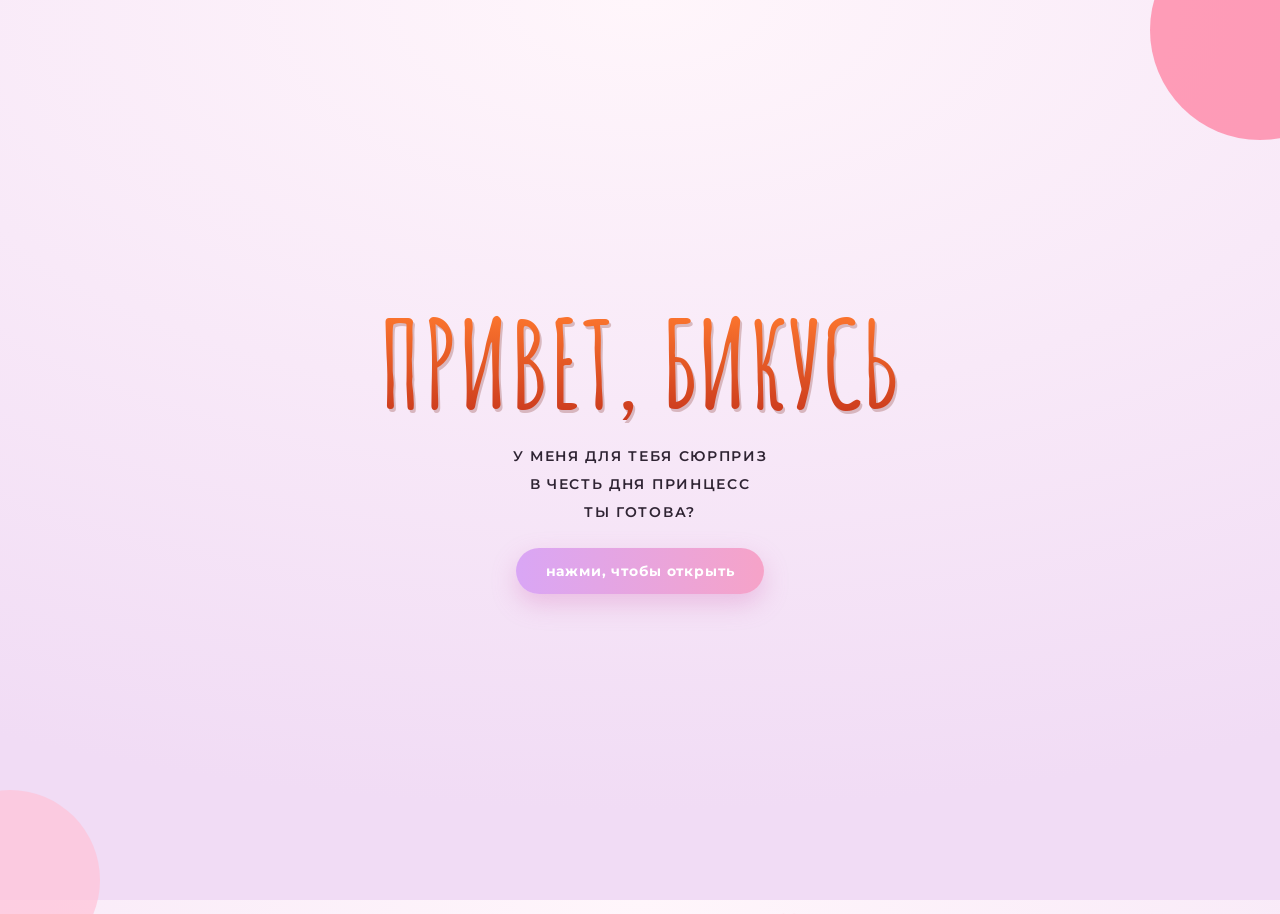
==== index.html @ 3418d398 "делай" ====
<!doctype html>
<html lang="ru">
<head>
<meta charset="utf-8">
<meta name="viewport" content="width=device-width, initial-scale=1, viewport-fit=cover">
<title>Письмо для принцессы</title>
<link rel="stylesheet" href="https://fonts.googleapis.com/css2?family=Amatic+SC:wght@700&family=Montserrat:wght@500;600;700&display=swap">
<link rel="stylesheet" href="style.css">
</head>
<body>

<div class="blob b1"></div>
<div class="blob b2"></div>
<div id="floaters"></div>

<main class="stage">

  <!-- ЭКРАН 1: приветствие -->
  <section class="screen on" id="s-intro">
    <h1>Привет, Бикусь </h1>
    <p class="sub">у меня для тебя сюрприз<br>в честь дня принцесс<br>ты готова?</p>
    <button class="btn pulse" id="go-open" type="button">нажми, чтобы открыть</button>
  </section>

  <!-- ЭКРАН 2: конверт -->
  <section class="screen" id="s-env">
    <div class="env-wrap">
      <button class="env" id="env" type="button" aria-label="Конверт">
        <div class="env-back"></div>
        <div class="paper">Самой красивой девочке</div>
        <div class="env-front"></div>
        <div class="flap"></div>
        <div class="seal">❤</div>
      </button>
    </div>
    <p class="hint" id="env-hint">(нажми, чтобы открыть конверт)</p>
  </section>

  <!-- ЭКРАН 3: письмо. Каждый <p> это один абзац. Можно добавлять и удалять. -->
  <section class="screen" id="s-letter">
    <article class="letter">
      <h2>Самой красивой девочке</h2>
      <p>Слов не хватит, чтобы сказать, как много ты для меня значишь.</p>
      <p>При каждой встрече с тобой даже самые обычные дни становятся ярче, а в любых местах уютно.</p>
      <p>Сегодня день принцесс, а значит и твой день тоже.</p>
    </article>
    <button class="btn dark" id="to-memories" type="button">Нажми чтобы открыть следующую страницу</button>
  </section>

  <!-- ЭКРАН 4: воспоминания. Один <figure> это одно фото.
       src это путь к картинке, подпись внутри <figcaption>.
       Хочешь ещё фото: скопируй целый <figure>...</figure> и поменяй src и подпись. -->
  <section class="screen" id="s-mem">
    <h3>твоя галлеря чтоли</h3>
    <div class="gallery">
      <button class="nav" id="prev" type="button" aria-label="Назад">‹</button>

      <figure class="photo">
        <img src="photos/1.jpg" alt="Фото 1">
        <figcaption class="cap">самая красивая девочка</figcaption>
      </figure>

      <figure class="photo">
        <img src="photos/2.jpg" alt="Фото 2">
        <figcaption class="cap">я влюблен в тебя с этих времен</figcaption>
      </figure>

      <figure class="photo">
        <img src="photos/3.jpg" alt="Фото 3">
        <figcaption class="cap">надеюсь что у неё все получится</figcaption>
      </figure>

      <figure class="photo">
        <img src="photos/4.jpg" alt="Фото 4">
        <figcaption class="cap">букет из твоего имени</figcaption>
      </figure>


      <button class="nav" id="next" type="button" aria-label="Вперёд">›</button>
    </div>
    <div class="dots" id="dots"></div>
    <button class="btn" id="to-final" type="button" hidden>дальше</button>
  </section>

  <!-- ЭКРАН 5: финал -->
  <section class="screen" id="s-final">
    <div class="final">
      <h2>И на этом пока всё</h2>
      <p>Надеюсь что у тя всё получится в твоем блоге.<br>ну и всего наилучшего по базе</p>
      <svg class="dancer" viewBox="0 0 120 130" role="img" aria-label="Танцующее сердечко">
        <g stroke="#7a2a52" stroke-width="5" stroke-linecap="round" fill="none">
          <path d="M44 100 L32 124 L20 124"/><path d="M76 100 L90 120 L102 114"/>
          <path d="M24 66 L8 82"/><path d="M96 66 L112 48"/>
        </g>
        <path d="M60 104 C14 72 10 34 34 22 C48 15 58 24 60 32 C62 24 72 15 86 22 C110 34 106 72 60 104 Z" fill="#ff6fa5" stroke="#7a2a52" stroke-width="4" stroke-linejoin="round"/>
        <circle cx="46" cy="52" r="4.5" fill="#7a2a52"/><circle cx="74" cy="52" r="4.5" fill="#7a2a52"/>
        <path d="M50 66 Q60 76 70 66" stroke="#7a2a52" stroke-width="4" stroke-linecap="round" fill="none"/>
        <circle cx="38" cy="62" r="5" fill="#ff9fc2"/><circle cx="82" cy="62" r="5" fill="#ff9fc2"/>
      </svg>
      <button class="replay" id="replay" type="button">(нажми, чтобы посмотреть ещё раз)</button>
    </div>
  </section>

</main>

<script src="script.js"></script>
</body>
</html>
---- style.css ----
/* Layout: одна сцена на весь экран, пять экранов сменяют друг друга (приветствие, конверт, письмо, воспоминания, финал) */
:root {
  --bg-a: #fff6fb;
  --bg-b: #f1dcf5;
  --pink: #ff5c8a;
  --pink-soft: #ffc2d8;
  --orange: #e8501f;
  --red: #d8452b;
  --red-dark: #b3341f;
  --ink: #2f2433;
  --paper: #fffdf8;
  --font-display: "Amatic SC", "Comic Sans MS", cursive;
  --font-body: "Montserrat", system-ui, sans-serif;
  color-scheme: light;
}
* { box-sizing: border-box; }
[hidden] { display: none !important; }
html, body { height: 100%; }
body {
  margin: 0;
  background: radial-gradient(120% 90% at 50% 0%, var(--bg-a) 0%, var(--bg-b) 100%);
  color: var(--ink);
  font-family: var(--font-body);
  overflow: hidden;
  padding-left: max(16px, env(safe-area-inset-left, 0px));
  padding-right: max(16px, env(safe-area-inset-right, 0px));
}
button { font: inherit; cursor: pointer; }
:focus-visible { outline: 3px solid var(--orange); outline-offset: 3px; }

/* фоновые пятна и сердечки */
.blob { position: fixed; border-radius: 50%; background: var(--pink-soft); opacity: .7; pointer-events: none; }
.blob.b1 { width: 220px; height: 220px; right: -90px; top: -80px; background: #ff7a9c; }
.blob.b2 { width: 180px; height: 180px; left: -80px; bottom: -70px; }
.float { position: fixed; bottom: -40px; color: var(--pink); opacity: .35; pointer-events: none; animation: rise linear infinite; }
@keyframes rise { to { transform: translateY(-115vh) rotate(25deg); opacity: 0; } }

.stage { position: relative; height: 100%; }
.screen {
  position: absolute; inset: 0;
  display: flex; flex-direction: column; align-items: center; justify-content: center;
  gap: 22px; text-align: center;
  padding-block: 24px;
  opacity: 0; visibility: hidden; transform: translateY(14px);
  transition: opacity .6s ease, transform .6s ease, visibility 0s linear .6s;
  overflow-y: auto;
}
.screen.on { opacity: 1; visibility: visible; transform: none; transition-delay: 0s; }

/* 1. приветствие */
h1 {
  font-family: var(--font-display); font-weight: 700;
  font-size: clamp(64px, 17vw, 120px); line-height: .95; margin: 0;
  letter-spacing: 1px; text-transform: uppercase;
  background: linear-gradient(180deg, #ff7a2f 0%, #c9381d 100%);
  -webkit-background-clip: text; background-clip: text; color: transparent;
  filter: drop-shadow(2px 3px 0 rgba(120, 30, 20, .25));
  text-wrap: balance;
}
.sub { margin: 0; font-weight: 600; font-size: 14px; letter-spacing: .12em; text-transform: uppercase; line-height: 2; }
.btn {
  border: 0; border-radius: 999px; padding: 14px 30px;
  background: linear-gradient(90deg, #d9a6f5, #f6a3c8); color: #fff;
  font-weight: 700; font-size: 14px; letter-spacing: .06em;
  box-shadow: 0 10px 24px rgba(214, 120, 190, .35);
  transition: transform .2s ease, box-shadow .2s ease;
}
.btn:hover { transform: translateY(-2px); box-shadow: 0 14px 28px rgba(214, 120, 190, .45); }
.btn.dark { background: var(--ink); box-shadow: 0 10px 24px rgba(47, 36, 51, .25); }
.pulse { animation: pulse 2s ease-in-out infinite; }
@keyframes pulse { 50% { transform: scale(1.06); } }

/* 2. конверт */
.hint { font-size: 12px; font-weight: 600; letter-spacing: .1em; text-transform: uppercase; margin: 0; min-height: 1.4em; }
.env-wrap { width: min(88vw, 360px); padding-top: 90px; }
.env { position: relative; width: 100%; aspect-ratio: 1.6; perspective: 900px; cursor: pointer; border: 0; background: none; padding: 0; display: block; }
.env > * { position: absolute; }
.env-back { inset: 0; background: var(--red-dark); border-radius: 6px; box-shadow: 0 24px 40px rgba(120, 40, 30, .3); }
.paper {
  left: 7%; right: 7%; top: 8%; bottom: 8%; z-index: 2;
  background: var(--paper); border-radius: 3px;
  display: flex; align-items: flex-start; justify-content: center; padding-top: 16%;
  font-weight: 700; font-size: clamp(12px, 3.6vw, 15px); letter-spacing: .08em; text-transform: uppercase; line-height: 1.6;
  box-shadow: 0 1px 6px rgba(0, 0, 0, .15);
  transition: transform .8s cubic-bezier(.3, .9, .3, 1) .45s;
}
.env-front {
  inset: 0; z-index: 3; background: linear-gradient(160deg, #ee5f43, var(--red));
  clip-path: polygon(0 0, 50% 56%, 100% 0, 100% 100%, 0 100%);
  border-radius: 6px;
}
.flap {
  left: 0; top: 0; width: 100%; height: 56%; z-index: 4;
  background: linear-gradient(180deg, #e8553a, #c93b24);
  clip-path: polygon(0 0, 100% 0, 50% 100%);
  transform-origin: top center;
  transition: transform .7s ease, z-index 0s linear .35s;
}
.seal {
  left: 50%; top: 56%; width: 56px; height: 56px; margin: -28px 0 0 -28px; z-index: 5;
  border-radius: 50%; display: grid; place-items: center; color: #f6c9c0; font-size: 24px;
  background: radial-gradient(circle at 35% 30%, #e87a68, #a22a1c 70%);
  box-shadow: 0 4px 10px rgba(80, 10, 5, .45), inset 0 0 0 3px rgba(255, 255, 255, .12);
  transition: opacity .4s ease;
}
.env.open .flap { transform: rotateX(180deg); z-index: 1; }
.env.open .seal { opacity: 0; }
.env.open .paper { transform: translateY(-48%); }
.env.read .paper { cursor: pointer; }

/* 3. письмо */
.letter {
  width: min(92vw, 440px); background: var(--paper); border-radius: 4px;
  padding: 34px 28px 30px; text-align: center;
  box-shadow: 0 20px 50px rgba(120, 60, 120, .22);
  border-right: 3px solid #d7d0e0;
}
.letter h2 { font-size: 15px; font-weight: 700; letter-spacing: .1em; text-transform: uppercase; margin: 0 0 18px; }
.letter p { font-size: 13px; font-weight: 500; line-height: 1.9; letter-spacing: .05em; text-transform: uppercase; margin: 0 0 14px; opacity: 0; transform: translateY(8px); }
.screen.on .letter p { animation: line .7s ease forwards; animation-delay: calc(var(--i) * .7s + .5s); }
@keyframes line { to { opacity: 1; transform: none; } }

/* 4. воспоминания */
h3 { font-family: var(--font-display); font-weight: 700; font-size: 44px; margin: 0; letter-spacing: .04em; color: var(--ink); }
.gallery { display: flex; align-items: center; gap: 8px; width: 100%; max-width: 520px; justify-content: center; }
.nav { flex: none; width: 44px; height: 44px; border-radius: 50%; border: 0; background: #fff; color: var(--pink); font-size: 20px; box-shadow: 0 6px 14px rgba(120, 60, 120, .18); }
.photo {
  position: relative; display: block; flex: 0 1 300px; min-width: 0;
  aspect-ratio: 3 / 4; max-height: 52vh; background: var(--paper); padding: 10px 10px 44px;
  box-shadow: 0 16px 36px rgba(120, 60, 120, .25); transform: rotate(-2deg);
  transition: transform .4s ease;
}
.photo:nth-of-type(even) { transform: rotate(2deg); }
.photo .pic {
  width: 100%; height: 100%; display: grid; place-items: center; text-align: center; padding: 12px;
  background: linear-gradient(150deg, #ffd9e6, #e4cdf6); color: #8a5a9c;
  font-size: 12px; font-weight: 600; letter-spacing: .08em; text-transform: uppercase; line-height: 1.7;
  background-size: cover; background-position: center;
}
.photo .cap { position: absolute; left: 10px; right: 10px; bottom: 12px; font-family: var(--font-display); font-size: 26px; line-height: 1; }
.photo { margin: 0; }
.photo img { width: 100%; height: 100%; object-fit: cover; display: block; background: linear-gradient(150deg, #ffd9e6, #e4cdf6); color: #8a5a9c; font-size: 12px; }
.dots { display: flex; gap: 8px; }
.dots i { width: 8px; height: 8px; border-radius: 50%; background: var(--pink-soft); transition: background .3s, transform .3s; }
.dots i.on { background: var(--pink); transform: scale(1.35); }

/* 5. финал */
.final { width: min(92vw, 420px); background: var(--paper); border-radius: 4px; padding: 32px 26px 22px; box-shadow: 0 20px 50px rgba(120, 60, 120, .22); border-right: 3px solid #d7d0e0; }
.final h2 { font-size: 15px; font-weight: 700; letter-spacing: .1em; text-transform: uppercase; margin: 0 0 14px; }
.final p { font-size: 13px; font-weight: 600; line-height: 1.9; letter-spacing: .06em; text-transform: uppercase; margin: 0; }
.dancer { width: 130px; margin: 14px auto 6px; display: block; transform-origin: 50% 90%; animation: dance 1s ease-in-out infinite alternate; }
@keyframes dance { from { transform: rotate(-9deg) translateY(0); } to { transform: rotate(9deg) translateY(-8px); } }
.replay { background: none; border: 0; font-size: 11px; font-weight: 600; letter-spacing: .1em; text-transform: uppercase; color: var(--ink); opacity: .75; padding: 10px; }

@media (prefers-reduced-motion: reduce) {
  .float, .pulse, .dancer { animation: none; }
  .screen, .paper, .flap { transition-duration: .01s; transition-delay: 0s; }
  .screen.on .letter p { animation-duration: .01s; animation-delay: 0s; }
}
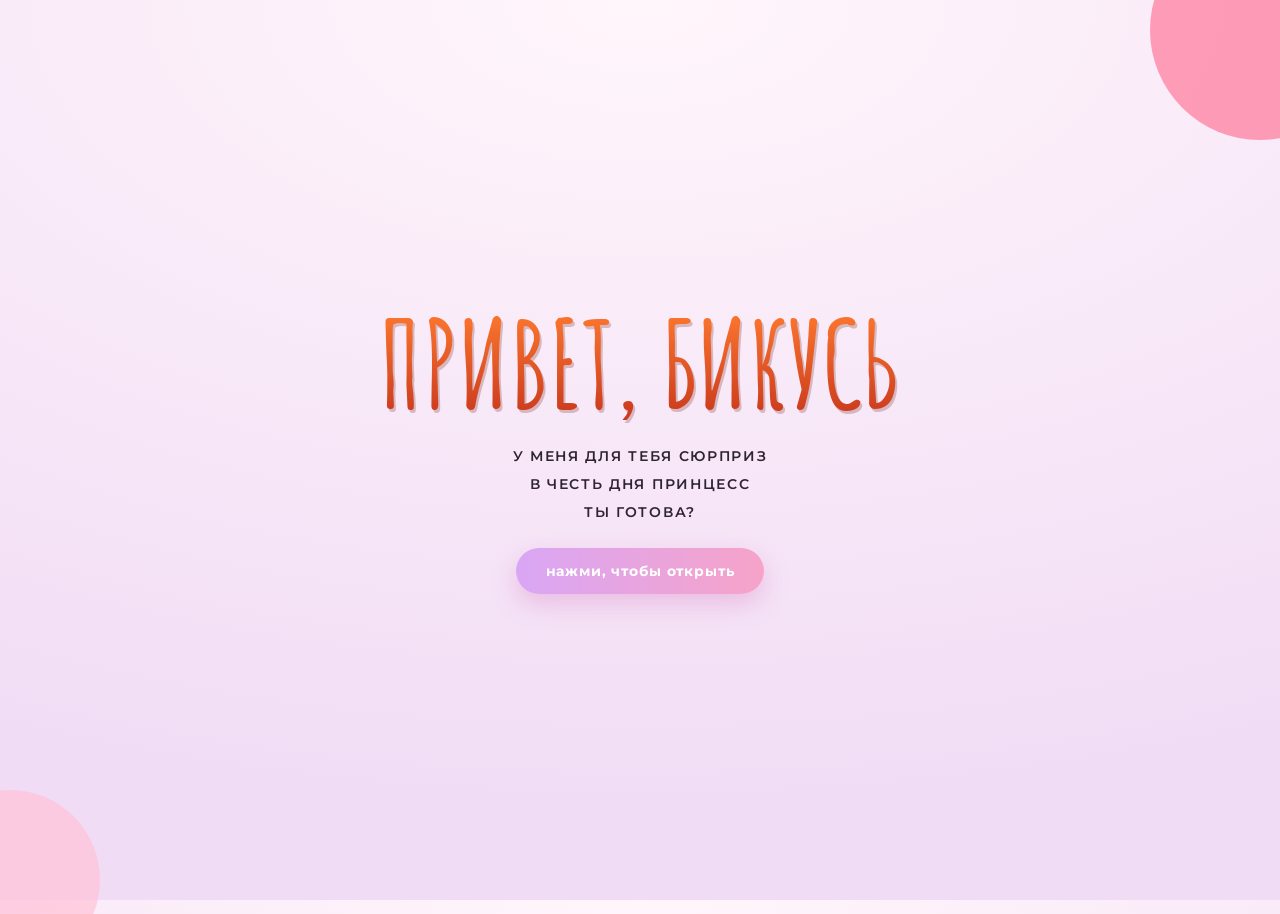
==== commit 56e08fda: "Update index.html" ====
--- a/index.html
+++ b/index.html
@@ -51,7 +51,7 @@
        src это путь к картинке, подпись внутри <figcaption>.
        Хочешь ещё фото: скопируй целый <figure>...</figure> и поменяй src и подпись. -->
   <section class="screen" id="s-mem">
-    <h3>твоя галлеря чтоли</h3>
+    <h3>твоя галлерея чтоли</h3>
     <div class="gallery">
       <button class="nav" id="prev" type="button" aria-label="Назад">‹</button>
 
